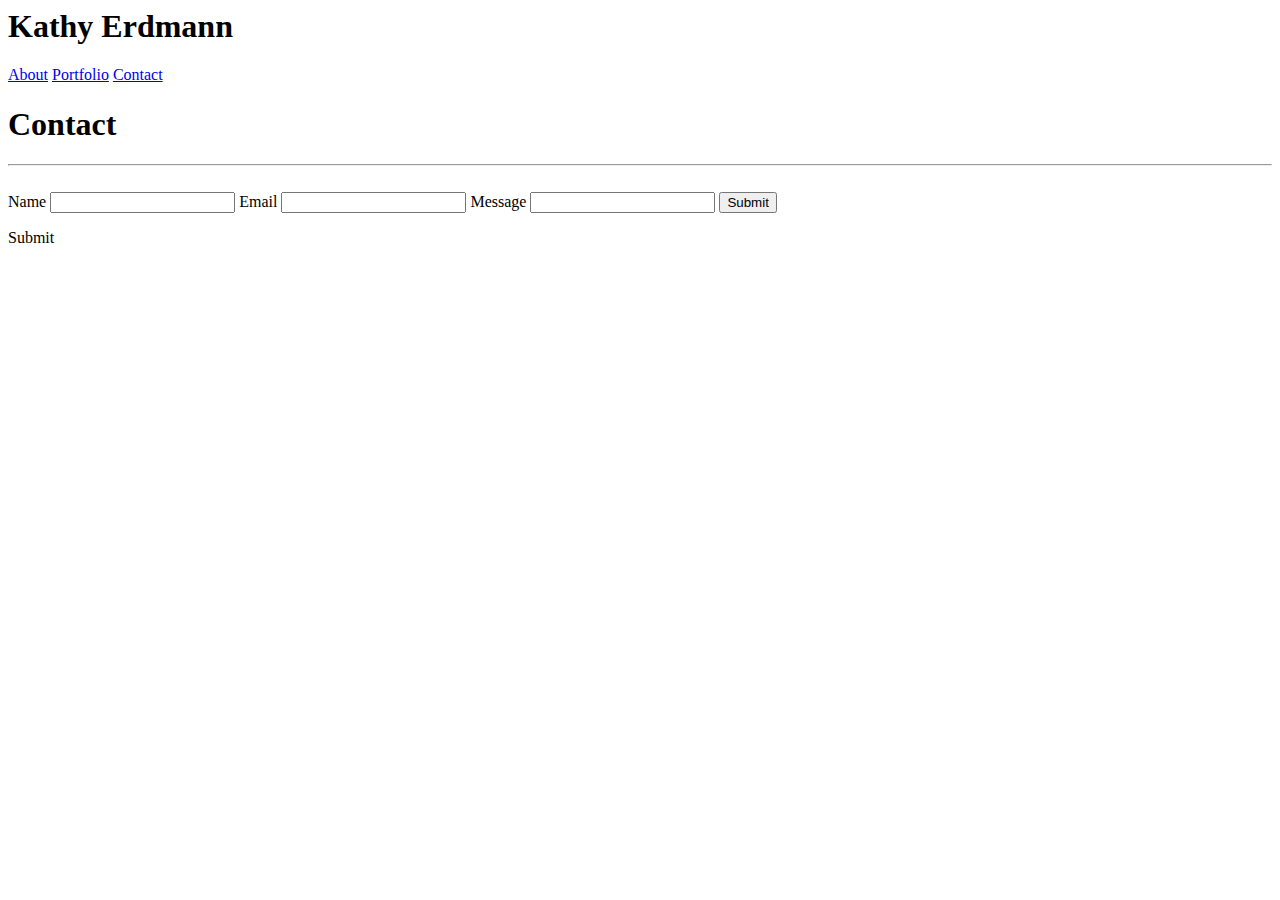
==== contact.html @ 21cc734e "completed contact page" ====
<!Doctype <!DOCTYPE html>
<html>
<head>

    <title>Contact</title>

    <link rel="stylesheet" type="text/css" media="screen" href="./assets/css/style.css" />

</head>

<body background="./assets/images/full-bloom.png">

    <div class="topnav">
        
        <h1><div id="NavName">Kathy Erdmann</div></h1>

        <div class="topnav-right">

            <a class="navbuttons" href="./index.html">About</a>
            <a class="navbuttons" href="./portfolio.html">Portfolio</a>
            <a class="navbuttons" href="./contact.html">Contact</a>

        </div>

    </div>

    <div class="wrapper">

        <h1>Contact</h1>

        <hr/>
        <br>
            <form>
                <label for="name">Name</label>
                <input type="text" id="name" name="Name">
                <label for "email">Email</label>
                <input type="text" id="email" email="email">
                <label for "message">Message</label>
                <input type="text" id="message" message="message">

                <input type="submit" value="Submit">

            </form>

    

        <div id="Submit"><a href="mailto:kathryn.erdmann@hsc.utah.edu"></a>Submit</div>

    
    <footer>
        <div class="greenline"></div>
    </footer>
    
</body>
</html>
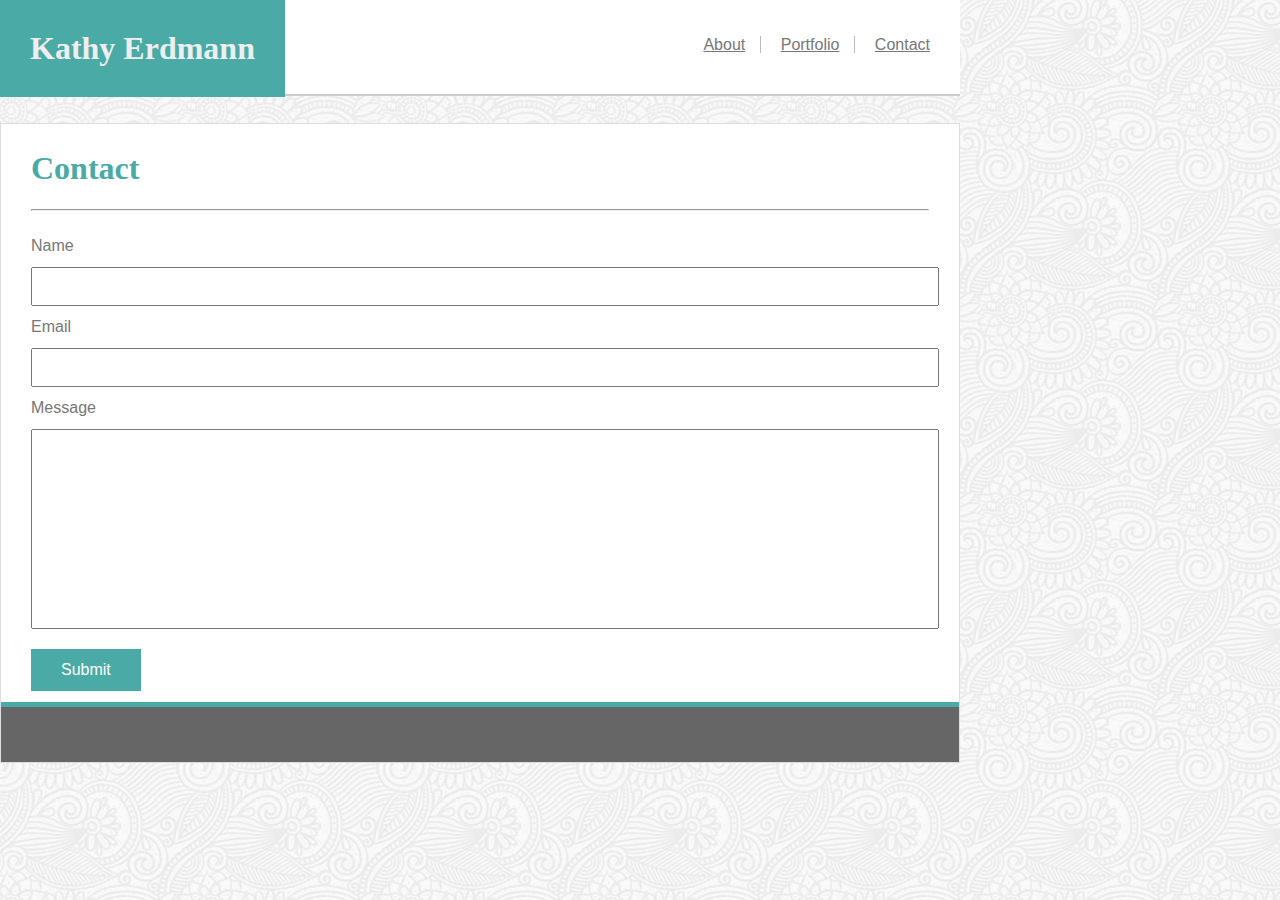
==== commit 37e16d37: "updated contact page" ====
--- a/contact.html
+++ b/contact.html
@@ -37,14 +37,12 @@
                 <input type="text" id="email" email="email">
                 <label for "message">Message</label>
                 <input type="text" id="message" message="message">
-
                 <input type="submit" value="Submit">
 
             </form>
 
     
 
-        <div id="Submit"><a href="mailto:kathryn.erdmann@hsc.utah.edu"></a>Submit</div>
 
     
     <footer>
--- a/assets/css/style.css
+++ b/assets/css/style.css
@@ -0,0 +1,153 @@
+* {
+    box-sizing: border-box;
+}
+
+
+
+#navname {
+    background-color: #4aaaa5;
+    color: #eeeeee;
+    float:left; 
+    padding: 30px;
+    /* margin-left: 50px; */
+    /* font-size: 24px; */
+    height: auto;
+    font-family: Georgia, 'Times New Roman', Times, serif;
+    position: absolute;
+    top: 0;
+    left: 0;
+}
+
+body {
+    background-color: #999 ; 
+    width: 960px;
+    font-family: Arial, Helvetica, sans-serif;
+    color: #777;
+}
+
+.topnav {
+    background-color: #fff;
+    border-style: solid;
+    border-width: 0 0 2px 0;
+    border-color: #cccccc;
+    /* float: left; */
+    /* width: 100%; */
+    width: 960px;
+    height: 96px;
+    /* height: auto; */
+    position: absolute;
+    top: 0;
+    left: 0;
+}
+
+.navbuttons {
+    border-right: solid 1px #bbb;
+    padding-left: 15px;
+    color: #777;
+}
+
+.navbuttons:last-of-type {
+    border-right: none;
+    }
+
+.topnav-right {
+    /* color: #777; */
+    float: right;
+    /* padding-left: 20px; */
+    padding: 15px;
+    /* font-size: 14px; */
+    /* padding: 15px 10px 25px 10px; */
+}
+
+.topnav-right a {
+    padding-right: 15px;
+}
+
+.wrapper {
+    clear: both;
+    width: 960px;
+    /* height: auto; */
+    background-color: #fff;
+    /* margin: auto; */
+    /* /* margin-left: 50; */
+    /* margin-right: 0;
+    margin-left: 0; */
+    overflow: auto;
+    padding: 5px 20px;
+    margin-top: 115px;
+    border-color: #ddd;
+    border-style: solid;
+    border-width: 1px;
+    position: absolute;
+    left: 0;
+}
+
+.greenline {
+    background-color: #4aaaa5;
+    height: 5px;
+    width; full;
+}
+
+p {
+    color: #777;
+    line-height: 2;
+    margin-left: 10px;
+}
+
+img {
+    float: left;
+    margin-right: 15px;
+    margin-left: 10px;
+    width: 150px;
+}
+
+footer {
+    position: absolute;
+    left: 0;
+    bottom: 0;
+    width: 100%;
+    height: 60px;
+    background: #666;
+}
+
+h1 {
+    color: #4aaaa5;
+    margin-left: 10px;
+    /* padding: 20px; */
+    font-family: Georgia, 'Times New Roman', Times, serif;
+}
+
+hr {
+    margin-left: 10px;
+    margin-right: 10px;    
+
+}
+
+input[type=text] {
+    width: 100%;
+    padding: 10px 20px;
+    margin: 12px 0;
+    
+}
+
+#message {
+    height: 200px;
+    margin-bottom: 20px
+}
+
+form {
+    margin-left: 10px;
+    color: #777;
+
+}
+
+input[type=submit] {
+    background-color: #4aaaa5;
+    color: white;
+    padding: 12px 30px;
+    border: none;
+    cursor: pointer;
+    margin-bottom: 50px;
+    font-family: Arial, Helvetica, sans-serif;
+    font-size: 16px;
+}
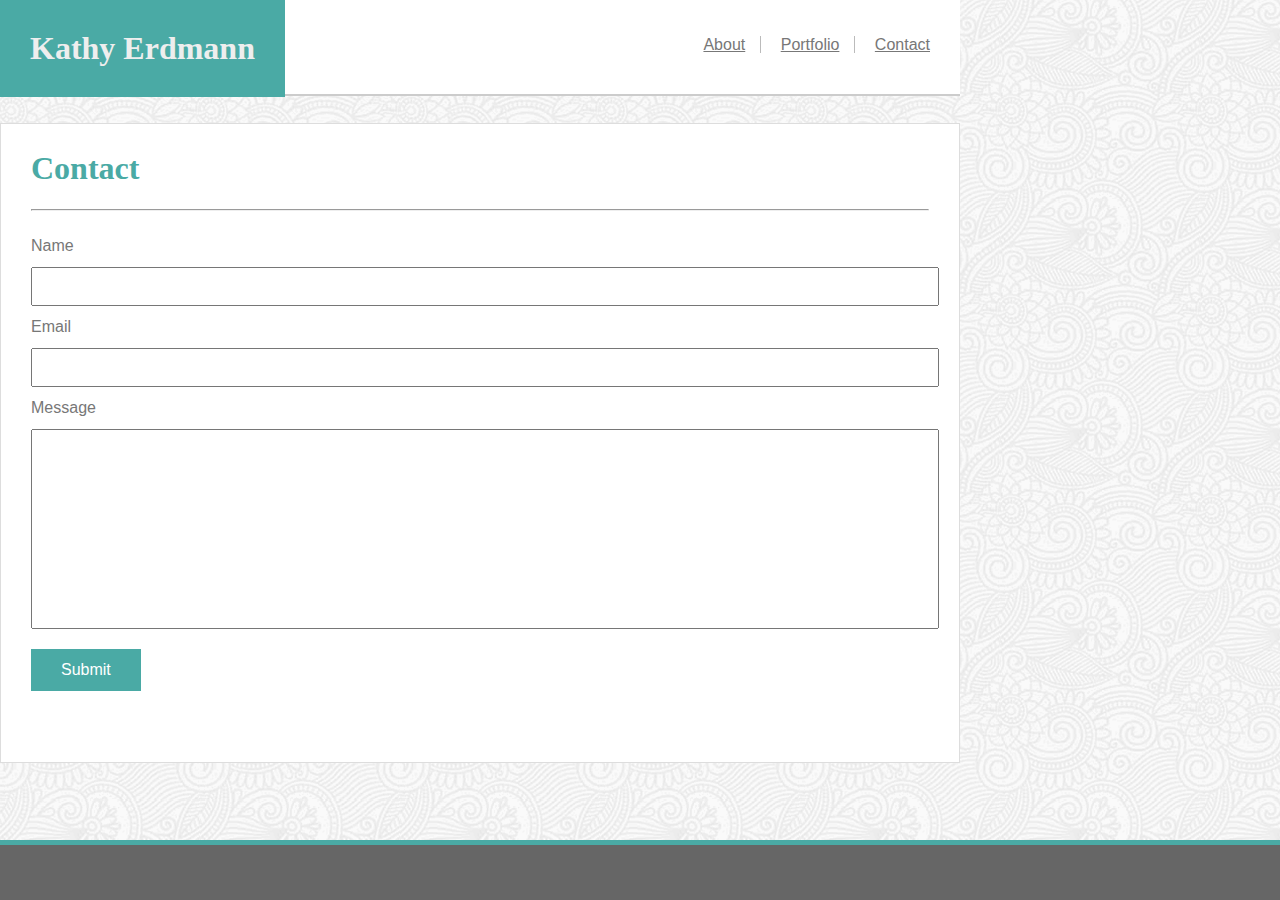
==== commit 629ba6c2: "Commit message" ====
--- a/contact.html
+++ b/contact.html
@@ -38,13 +38,8 @@
                 <label for "message">Message</label>
                 <input type="text" id="message" message="message">
                 <input type="submit" value="Submit">
-
             </form>
 
-    
-
-
-    
     <footer>
         <div class="greenline"></div>
     </footer>
--- a/assets/css/style.css
+++ b/assets/css/style.css
@@ -3,26 +3,19 @@
 }
 
 
+
+/* Top Nav  */
 
 #navname {
     background-color: #4aaaa5;
     color: #eeeeee;
     float:left; 
     padding: 30px;
-    /* margin-left: 50px; */
-    /* font-size: 24px; */
     height: auto;
     font-family: Georgia, 'Times New Roman', Times, serif;
     position: absolute;
     top: 0;
     left: 0;
-}
-
-body {
-    background-color: #999 ; 
-    width: 960px;
-    font-family: Arial, Helvetica, sans-serif;
-    color: #777;
 }
 
 .topnav {
@@ -30,11 +23,8 @@
     border-style: solid;
     border-width: 0 0 2px 0;
     border-color: #cccccc;
-    /* float: left; */
-    /* width: 100%; */
     width: 960px;
     height: 96px;
-    /* height: auto; */
     position: absolute;
     top: 0;
     left: 0;
@@ -51,27 +41,27 @@
     }
 
 .topnav-right {
-    /* color: #777; */
     float: right;
-    /* padding-left: 20px; */
     padding: 15px;
-    /* font-size: 14px; */
-    /* padding: 15px 10px 25px 10px; */
 }
 
 .topnav-right a {
     padding-right: 15px;
+}
+
+/* Body/Content */
+
+body {
+    background-color: #999 ; 
+    width: 960px;
+    font-family: Arial, Helvetica, sans-serif;
+    color: #777;
 }
 
 .wrapper {
     clear: both;
     width: 960px;
-    /* height: auto; */
     background-color: #fff;
-    /* margin: auto; */
-    /* /* margin-left: 50; */
-    /* margin-right: 0;
-    margin-left: 0; */
     overflow: auto;
     padding: 5px 20px;
     margin-top: 115px;
@@ -82,27 +72,41 @@
     left: 0;
 }
 
+p {
+    color: #777;
+    line-height: 2;
+    margin-left: 10px;
+}
+
+img {
+    float: left;
+    margin-right: 15px;
+    margin-left: 10px;
+    width: 150px;
+}
+
+h1 {
+    color: #4aaaa5;
+    margin-left: 10px;
+    font-family: Georgia, 'Times New Roman', Times, serif;
+}
+
+hr {
+    margin-left: 10px;
+    margin-right: 10px;    
+}
+
+
+/* Footer */
+
 .greenline {
     background-color: #4aaaa5;
     height: 5px;
-    width; full;
-}
-
-p {
-    color: #777;
-    line-height: 2;
-    margin-left: 10px;
-}
-
-img {
-    float: left;
-    margin-right: 15px;
-    margin-left: 10px;
-    width: 150px;
+    width: full;
 }
 
 footer {
-    position: absolute;
+    position: fixed;
     left: 0;
     bottom: 0;
     width: 100%;
@@ -110,24 +114,13 @@
     background: #666;
 }
 
-h1 {
-    color: #4aaaa5;
-    margin-left: 10px;
-    /* padding: 20px; */
-    font-family: Georgia, 'Times New Roman', Times, serif;
-}
-
-hr {
-    margin-left: 10px;
-    margin-right: 10px;    
-
-}
+
+/* Contact Page */
 
 input[type=text] {
     width: 100%;
     padding: 10px 20px;
     margin: 12px 0;
-    
 }
 
 #message {
@@ -138,7 +131,6 @@
 form {
     margin-left: 10px;
     color: #777;
-
 }
 
 input[type=submit] {
@@ -151,3 +143,71 @@
     font-family: Arial, Helvetica, sans-serif;
     font-size: 16px;
 }
+
+/* Portfolio Page */
+
+.portfolioimage {
+    width: 300px;
+    overflow: auto;
+}
+
+.container1 {
+    position: relative;
+    left: 0;
+    width: 300px;
+    float: left;
+    margin-bottom: 60px;
+    margin-right: 30px;
+}
+
+.container2 {
+    position: relative;
+    left: 0;
+    width: 300px;
+    float: left;
+    margin-bottom: 60px;
+}
+
+.container3 {
+    position: relative;
+    left: 0;
+    width: 300px;
+    float: left;
+    margin-bottom: 60px;
+    margin-right: 30px;
+}
+
+.container4 {
+    position: relative;
+    left: 0;
+    width: 300px;
+    float: left;
+    margin-bottom: 60px;
+}
+
+.container5 {
+    position: relative;
+    left: 0;
+    width: 300px;
+    float: left;
+    margin-bottom: 160px;
+}
+
+.namepic {
+    background-color: #4aaaa5;
+    color: #eeeeee;
+    font-family: Georgia, 'Times New Roman', Times, serif;
+    height: 60px;
+    position: absolute;
+    bottom: 10px;
+    left: 10px;
+    font-size: 22px;
+    text-align: center;
+    width: 300px;
+    padding: 15px 15px;
+}
+
+
+
+
+
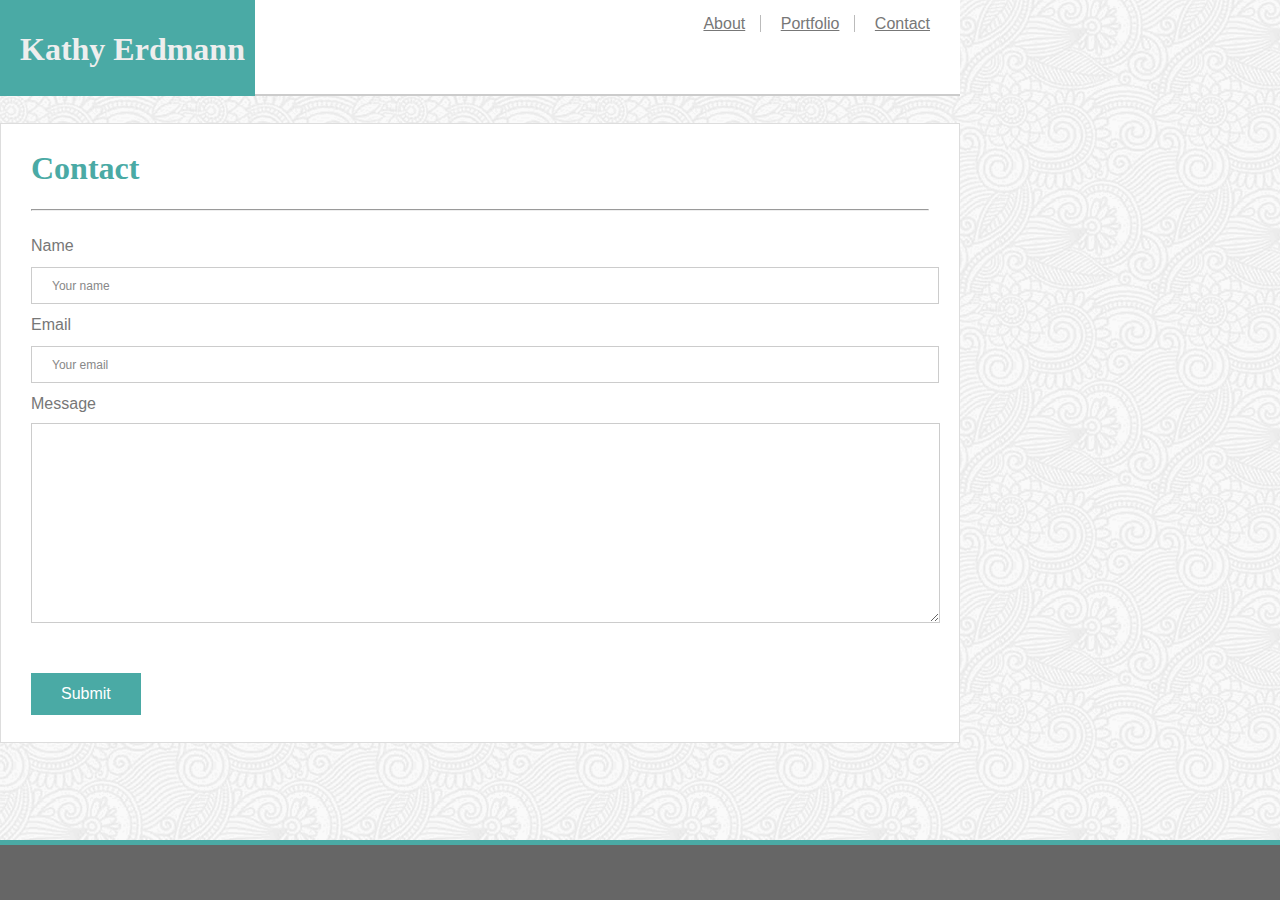
==== commit ec196a17: "Homework" ====
--- a/contact.html
+++ b/contact.html
@@ -1,5 +1,6 @@
-<!Doctype <!DOCTYPE html>
-<html>
+<!DOCTYPE html>
+<html lang="en-us">
+
 <head>
 
     <title>Contact</title>
@@ -8,11 +9,10 @@
 
 </head>
 
-<body background="./assets/images/full-bloom.png">
 
     <div class="topnav">
         
-        <h1><div id="NavName">Kathy Erdmann</div></h1>
+        <div id="navname"><h1>Kathy Erdmann</h1></div>
 
         <div class="topnav-right">
 
@@ -30,16 +30,21 @@
 
         <hr/>
         <br>
+
+        <div class="container">
             <form>
                 <label for="name">Name</label>
-                <input type="text" id="name" name="Name">
-                <label for "email">Email</label>
-                <input type="text" id="email" email="email">
-                <label for "message">Message</label>
-                <input type="text" id="message" message="message">
+                <input type="text" id="name" placeholder="Your name">
+                <label for="email">Email</label>
+                <input type="text" id="email" placeholder="Your email">
+                <label for="message">Message</label>
+                <br>
+                <textarea id="message" name="message"></textarea>
                 <input type="submit" value="Submit">
             </form>
+        </div>
 
+            </div>
     <footer>
         <div class="greenline"></div>
     </footer>
--- a/assets/css/style.css
+++ b/assets/css/style.css
@@ -3,19 +3,22 @@
 }
 
 
-
 /* Top Nav  */
 
 #navname {
     background-color: #4aaaa5;
+    float:left; 
+    padding: 10px;
+    height: 96px;
+    font-family: Georgia, 'Times New Roman', Times, serif;
+    position: absolute;
+    top: 0;
+    left: 0;
+}
+
+#navname h1 {
     color: #eeeeee;
-    float:left; 
-    padding: 30px;
-    height: auto;
-    font-family: Georgia, 'Times New Roman', Times, serif;
-    position: absolute;
-    top: 0;
-    left: 0;
+
 }
 
 .topnav {
@@ -56,6 +59,8 @@
     width: 960px;
     font-family: Arial, Helvetica, sans-serif;
     color: #777;
+    background-image: url('../images/full-bloom.png');
+    /* background-repeat: repeat-x;  */
 }
 
 .wrapper {
@@ -125,7 +130,14 @@
 
 #message {
     height: 200px;
-    margin-bottom: 20px
+    border: solid 1px #ccc;
+    float: left;
+    margin-top: 10px;
+    width: 909px;
+    margin-bottom: 50px;
+    color: #eeeeee;
+    overflow: auto;
+
 }
 
 form {
@@ -133,7 +145,16 @@
     color: #777;
 }
 
+#name {
+    border: solid 1px #ccc;
+}
+
+#email {
+    border: solid 1px #ccc;
+}
+
 input[type=submit] {
+    clear: both;
     background-color: #4aaaa5;
     color: white;
     padding: 12px 30px;
@@ -144,6 +165,16 @@
     font-size: 16px;
 }
 
+.container {
+    left: 0;
+    height: 500px;
+}
+
+::placeholder {
+    color: #888;
+    font-size: 12px;
+}
+
 /* Portfolio Page */
 
 .portfolioimage {
